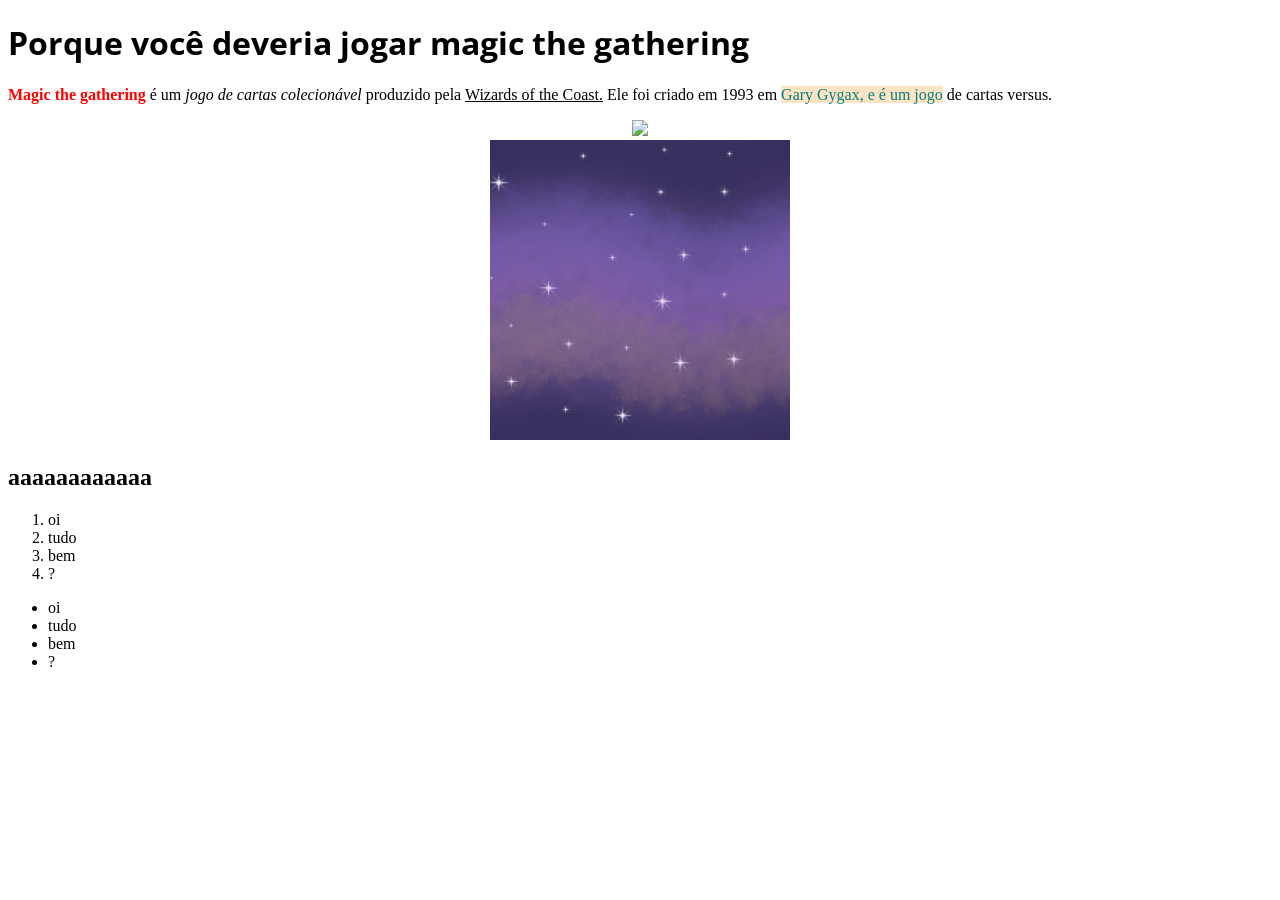
==== website/index.html @ 39791be1 "commit pastas" ====
<!DOCTYPE html>
<html lang="en">
<head>
    <meta charset="UTF-8">
    <meta name="viewport" content="width=device-width, initial-scale=1.0">
    <title>"Magicas a reunião"</title>
    <link href="style.css" rel="stylesheet" type="text/css" />
    <link rel="preconnect" href="https://fonts.googleapis.com">
    <link rel="preconnect" href="https://fonts.gstatic.com" crossorigin>
    <link href="https://fonts.googleapis.com/css2?family=Open+Sans:ital,wght@0,300..800;1,300..800&display=swap" rel="stylesheet">
</head>
<body>
    <h1 class="open-sans-yay">Porque você deveria jogar magic the gathering</h1>

    <p>
        <b style="color:red"> Magic the gathering</b> é um <i>jogo de cartas colecionável</i> produzido pela <u>Wizards of the Coast.</u> Ele foi criado em 1993 em <span style="color:teal; background-color:bisque">Gary Gygax, e é um jogo</span> de cartas versus.
    </p>
    <div class="blue-center">
    <div><img src="https://static.vecteezy.com/system/resources/thumbnails/015/510/119/original/2d-motion-orbits-around-the-sun-of-planets-in-the-solar-system-free-video.jpg" width="300"></div>
    <div><img src="para padronagem espacial 01.jpg" width="300"></div>
    </div>
    <h2>aaaaaaaaaaaa</h2>
    <ol>
        <li>oi</li>
        <li>tudo</li>
        <li>bem</li>
        <li>?</li>
    </ol>
    <ul>
        <li>oi</li>
        <li>tudo</li>
        <li>bem</li>
        <li>?</li>
    </ul>
</body>

</html>
---- website/style.css ----
.blue-center{
    display:flex;
    flex-direction:column;
    align-items: center;
}


.open-sans-yay {
  font-family: "Open Sans", sans-serif;
  font-optical-sizing: auto;
  font-weight: <weight>;
  font-style: normal;
  font-variation-settings:
    "wdth" 100;
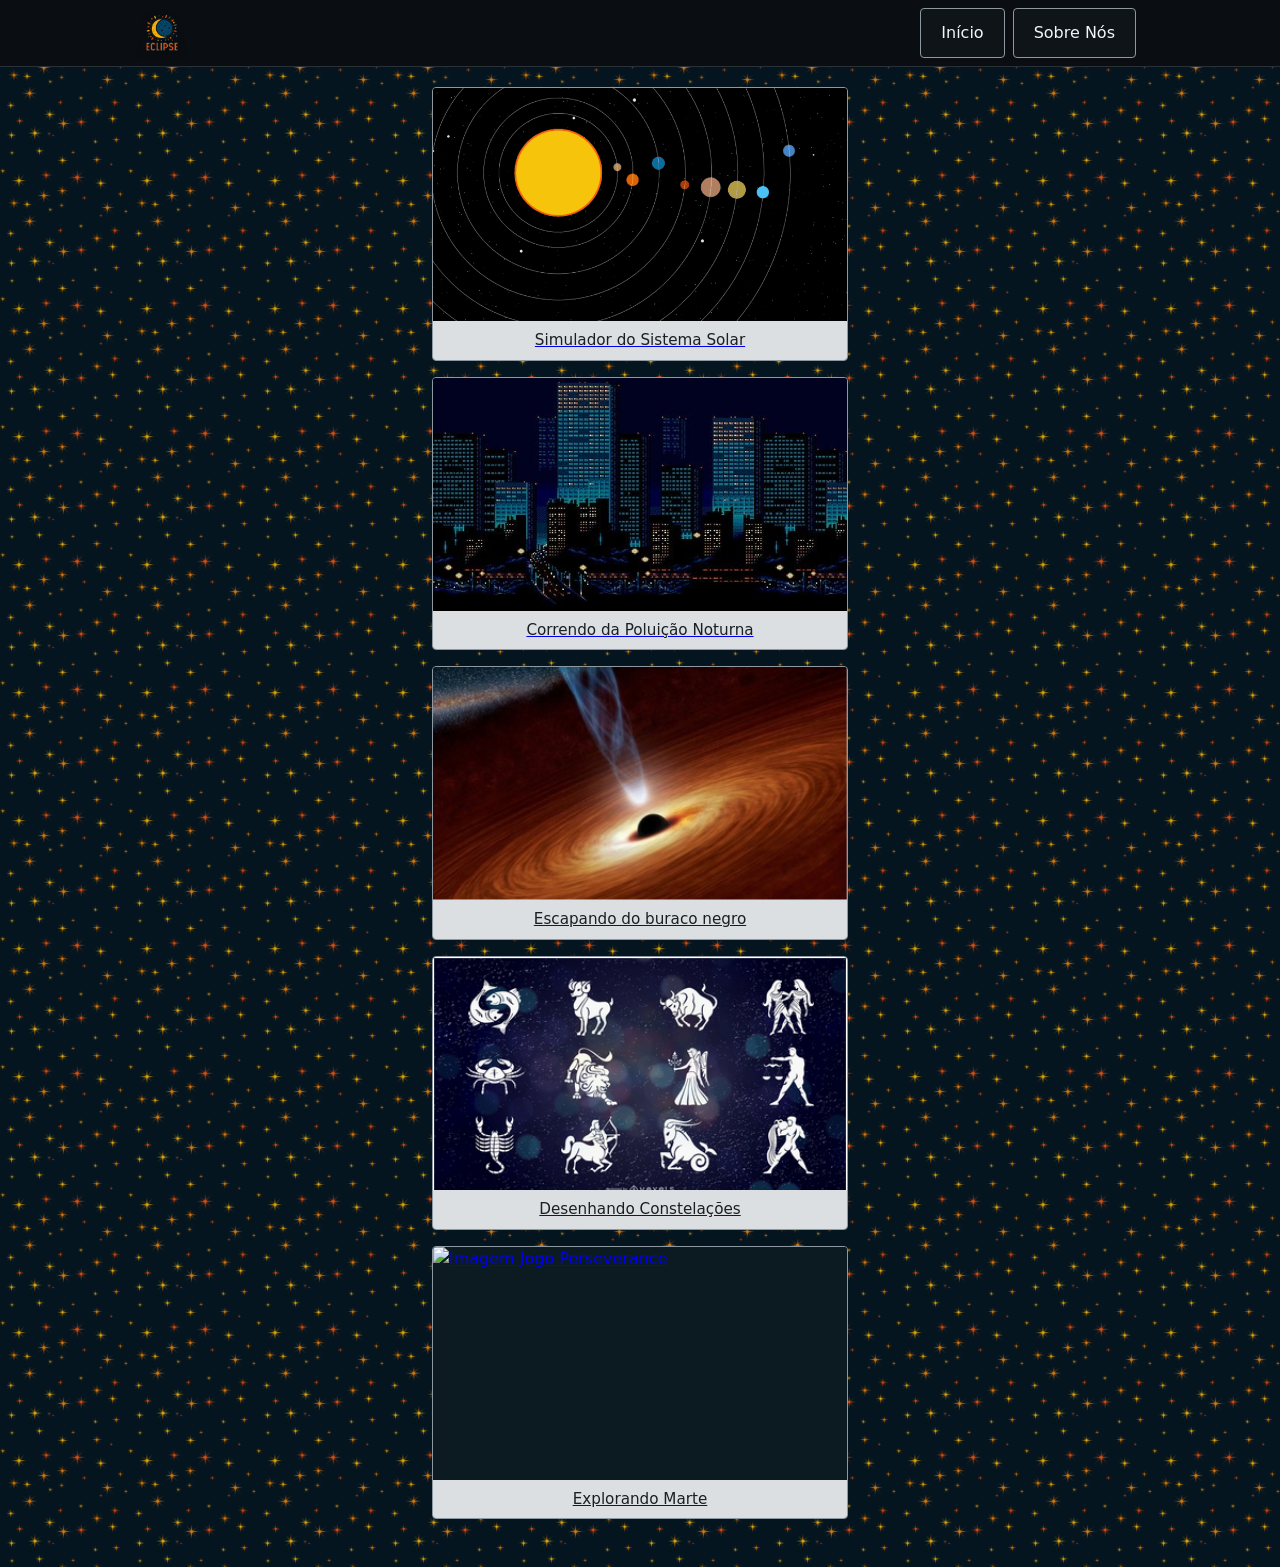
==== commit ae905203: "oi" ====
--- a/website/index.html
+++ b/website/index.html
@@ -1,37 +1,84 @@
-<!DOCTYPE html>
-<html lang="en">
+<!doctype html>
+<html lang="pt-br">
 <head>
-    <meta charset="UTF-8">
-    <meta name="viewport" content="width=device-width, initial-scale=1.0">
-    <title>"Magicas a reunião"</title>
-    <link href="style.css" rel="stylesheet" type="text/css" />
-    <link rel="preconnect" href="https://fonts.googleapis.com">
-    <link rel="preconnect" href="https://fonts.gstatic.com" crossorigin>
-    <link href="https://fonts.googleapis.com/css2?family=Open+Sans:ital,wght@0,300..800;1,300..800&display=swap" rel="stylesheet">
+  <meta charset="utf-8" />
+  <meta name="viewport" content="width=device-width, initial-scale=1" />
+  <title>ECLIPSE — Jogos</title>
+  <link rel="stylesheet" href="style.css" />
+  <link rel="icon" type="png" href="logo-eclipse.png">
 </head>
 <body>
-    <h1 class="open-sans-yay">Porque você deveria jogar magic the gathering</h1>
+  <!-- Header / Navbar -->
+  <header class="nav">
+    <div class="nav__inner">
+      <a class="brand" href="#">
+        <img src="logo-eclipse.png" alt="ECLIPSE" class="brand__logo" />
+        <span class="brand__text"></span>
+      </a>
 
-    <p>
-        <b style="color:red"> Magic the gathering</b> é um <i>jogo de cartas colecionável</i> produzido pela <u>Wizards of the Coast.</u> Ele foi criado em 1993 em <span style="color:teal; background-color:bisque">Gary Gygax, e é um jogo</span> de cartas versus.
-    </p>
-    <div class="blue-center">
-    <div><img src="https://static.vecteezy.com/system/resources/thumbnails/015/510/119/original/2d-motion-orbits-around-the-sun-of-planets-in-the-solar-system-free-video.jpg" width="300"></div>
-    <div><img src="para padronagem espacial 01.jpg" width="300"></div>
+      <nav class="menu" aria-label="principal">
+        <a class="menu__link" href="index.html">Início</a>
+        <a class="menu__link" href="SobreNos.html">Sobre Nós</a>
+      </nav>
     </div>
-    <h2>aaaaaaaaaaaa</h2>
-    <ol>
-        <li>oi</li>
-        <li>tudo</li>
-        <li>bem</li>
-        <li>?</li>
-    </ol>
-    <ul>
-        <li>oi</li>
-        <li>tudo</li>
-        <li>bem</li>
-        <li>?</li>
-    </ul>
+  </header>
+
+  <!-- Conteúdo -->
+  <main class="page">
+    <section class="stack" aria-label="lista de jogos">
+
+      <!-- Card 1 -->
+      <article class="game-card">
+        <a href="SimuladorPlanetas.html">
+        <div class="game-card__media">
+
+          <img src="jogo-simulador.jpg" alt="Imagem do Jogo simulador" />
+        </div>
+        <footer class="game-card__caption">Simulador do Sistema Solar</footer>
+        </a>
+      </article>
+
+      <!-- Card 2 -->
+      <article class="game-card">
+        <a href="CorrendoDaPoluicaoNoturna.html">
+        <div class="game-card__media">
+          <img src="poluicao-noturna.jpg" alt="Imagem do Jogo Poluição noturna" />
+        </div>
+        <footer class="game-card__caption">Correndo da Poluição Noturna</footer>
+        </a>
+      </article>
+
+      <!-- Card 3 -->
+      <article class="game-card">
+        <a href="BuracoNegro.html">
+        <div class="game-card__media">
+          <img src="buraco-negro.jpg" alt="Imagem do Jogo Buraco negro" />
+        </div>
+        <footer class="game-card__caption">Escapando do buraco negro</footer>
+        </a>
+      </article>
+
+      <!-- Card 4 -->
+      <article class="game-card">
+        <a href="DesenhandoSignos.html">
+        <div class="game-card__media">
+          <img src="signos.jpg" alt="Imagem do Jogo Signos" />
+        </div>
+        <footer class="game-card__caption">Desenhando Constelações</footer>
+        </a>
+      </article>
+
+      <!-- Card 5 -->
+      <article class="game-card">
+        <a href="MissãoPerseverança.html">
+        <div class="game-card__media">
+          <img src="https://th-thumbnailer.cdn-si-edu.com/Yjl6znvo9TwA23ec-e1aKOzJrb4=/fit-in/1600x0/filters:focal(376x182:377x183)/https://tf-cmsv2-smithsonianmag-media.s3.amazonaws.com/filer/65/2f/652f6535-72f3-4a65-b7e4-154352ea8667/screen_shot_2016-08-04_at_44643_pm.png" alt="Imagem Jogo Perseverance" />
+        </div>
+        <footer class="game-card__caption">Explorando Marte</footer>
+        </a>
+      </article>
+
+    </section>
+  </main>
 </body>
-
-</html>+</html>
--- a/website/style.css
+++ b/website/style.css
@@ -1,14 +1,222 @@
-.blue-center{
-    display:flex;
-    flex-direction:column;
-    align-items: center;
-}
-
-
-.open-sans-yay {
-  font-family: "Open Sans", sans-serif;
-  font-optical-sizing: auto;
-  font-weight: <weight>;
-  font-style: normal;
-  font-variation-settings:
-    "wdth" 100;+:root{
+  --bg: #0b1f29;          /* fundo geral */
+  --panel: #0b1f29;       /* mantém igual ao fundo (cards “fundidos”) */
+  --nav: #0a0e12;         /* barra superior quase preta */
+  --tile: #0f1419;        /* botões do menu, pretinho grafite */
+  --line: #8d98a1;        /* contorno claro dos tiles e cards */
+  --text: #f2f6f8;        /* textos brancos suaves */
+  --muted: #b8c3c9;       /* textos secundários */
+  --caption-bg: #dcdfe1;  /* faixa cinza clara das legendas */
+  --caption-fg: #1b1f22;  /* texto escuro da legenda */
+  --accent: #ff9f1c;      /* dourado do logo (sutil no hover) */
+  --radius: 0.25rem; 
+  --gap: 1rem;
+  --shadow: 0 0.25rem 0.75rem rgba(0,0,0,.35);
+}
+
+*{ box-sizing: border-box; }
+html,body{ height:100%; }
+body{
+  margin:0;
+  background-image: url(fundo2.jpg);
+  background-repeat: repeat;
+  background-size: 128px 128px;
+  font: 400 1rem/1.5 system-ui, -apple-system, "Segoe UI", Roboto, Arial, "Noto Sans", "Helvetica Neue", sans-serif;
+}
+
+/* NAVBAR */
+.nav{
+  background: var(--nav);
+  border-bottom: 0.0625rem solid #2a3136;
+  position: sticky; top:0; z-index: 10;
+}
+.nav__inner{
+  max-width: 64rem;
+  margin: 0 auto;
+  padding: 0.5rem 1rem;
+  display: flex;
+  align-items: center;
+  gap: 1rem;
+}
+.brand{
+  display: inline-flex;
+  align-items: center;
+  gap: 0.5rem;
+  text-decoration: none;
+  color: var(--text);
+}
+.brand__logo{
+  inline-size: 2.25rem;
+  block-size: 2.25rem;
+  object-fit: contain;
+  filter: drop-shadow(0 0.125rem 0.25rem rgba(0,0,0,.35));
+}
+.brand__text{
+  letter-spacing: 0.08em;
+  font-weight: 700;
+}
+
+/* MENU */
+.menu{
+  margin-left: auto;
+  display: grid;
+  grid-auto-flow: column;
+  gap: 0.5rem;
+}
+.menu__link{
+  color: var(--text);
+  text-decoration: none;
+  padding: 0.75rem 1.25rem;
+  background: var(--tile);
+  border: 0.0625rem solid var(--line);
+  border-radius: var(--radius);
+  transition: transform .12s ease, background .12s ease, border-color .12s ease;
+}
+.menu__link:hover,
+.menu__link:focus-visible{
+  border-color: color-mix(in oklab, var(--line), var(--accent) 35%);
+  background: #141a21;
+  outline: none;
+  transform: translateY(-0.06rem);
+}
+
+/* PÁGINA */
+.page{
+  display: grid;
+  place-items: start center;
+  padding: 1.25rem 1rem 3rem;
+}
+.stack{
+  width: min(22rem, 100%);
+  display: grid;
+  gap: var(--gap);
+}
+
+/* CARDS */
+.game-card{
+  background: var(--panel);
+  border-radius: var(--radius);
+  box-shadow: none;
+  overflow: hidden;
+  border: 0.0625rem solid var(--line);
+}
+.game-card__media{
+  aspect-ratio: 16 / 9;
+  background: #0c1b22;
+  display: grid;
+  place-items: center;
+  overflow: hidden;
+}
+.game-card__media img{
+  width: 100%;
+  height: 100%;
+  object-fit: cover;
+  display: block;
+}
+.game-card__caption{
+  background: var(--caption-bg);
+  color: var(--caption-fg);
+  font-size: 0.95rem;
+  text-align: center;
+  padding: 0.5rem 0.75rem;
+}
+
+.game-card--placeholder .placeholder{
+  color: #7b858b;
+}
+.game-card__media.placeholder{
+  border: 0.125rem dashed var(--line);
+  background:
+    linear-gradient(180deg, rgba(255,255,255,0.02), rgba(0,0,0,0.18)),
+    #0c1b22;
+}
+.game-card__media.placeholder span{
+  padding: 0.5rem 0.75rem;
+  border-radius: 999rem;
+  border: 0.0625rem solid var(--line);
+  background: rgba(0,0,0,.22);
+  font-size: 0.95rem;
+}
+.game-card__caption.placeholder{
+  background: var(--caption-bg);
+  color: #6a7379;
+  font-style: italic;
+}
+
+/* Acessibilidade de foco */
+.game-card:focus-within{
+  outline: 0.1875rem solid color-mix(in oklab, var(--accent), white 30%);
+  outline-offset: 0.2rem;
+}
+
+@media (min-width: 48rem){
+  .stack{ width: min(26rem, 100%); }
+}
+
+h1{
+  color: var(--text);
+  text-decoration: none;
+  padding: 0.75rem 1.25rem;
+}
+
+.center-middle,
+.center-justified {
+  text-align: center;        
+  max-width: 800px;         
+  margin-inline: auto;
+  padding-inline: 1rem;      
+  box-sizing: border-box;
+  border-left: none;
+  border-right: none;
+}
+
+
+.center-justified { text-align: justify; }
+
+
+ul {
+  list-style-type: disc;          
+  list-style-position: outside;
+  margin: 0 0 1rem 1.25rem;       
+  padding-left: 0;
+}
+
+.cards-grid {
+  display: grid;
+  grid-auto-flow: column;   
+  justify-content: center;
+  grid-auto-columns: 250px; 
+  gap: 1rem;                
+  padding: 1rem;
+  justify-content: center;
+
+.card{
+  width: 250px;
+  background: #fff;
+  border-radius: 12px;
+  overflow: hidden;                  /* Rounds image + footer together */
+  box-shadow: 0 3px 8px rgba(0,0,0,0.15);
+  display: flex;
+  flex-direction: column;
+}
+
+.card img {
+  width: 100%;
+  height: 350px;                     /* You can change this */
+  object-fit: cover;                 /* Prevents distortion */
+}
+
+.card-footer {
+  padding: 0.8rem 1rem;
+  background: #f7f7f7;
+  font-weight: 600;
+  text-align: center;
+  font-size: 1.1rem;
+}
+
+
+/* Source - https://stackoverflow.com/q/8366957
+Posted by Misha Moroshko
+Retrieved 2025-11-19, License - CC BY-SA 3.0 */
+
+
